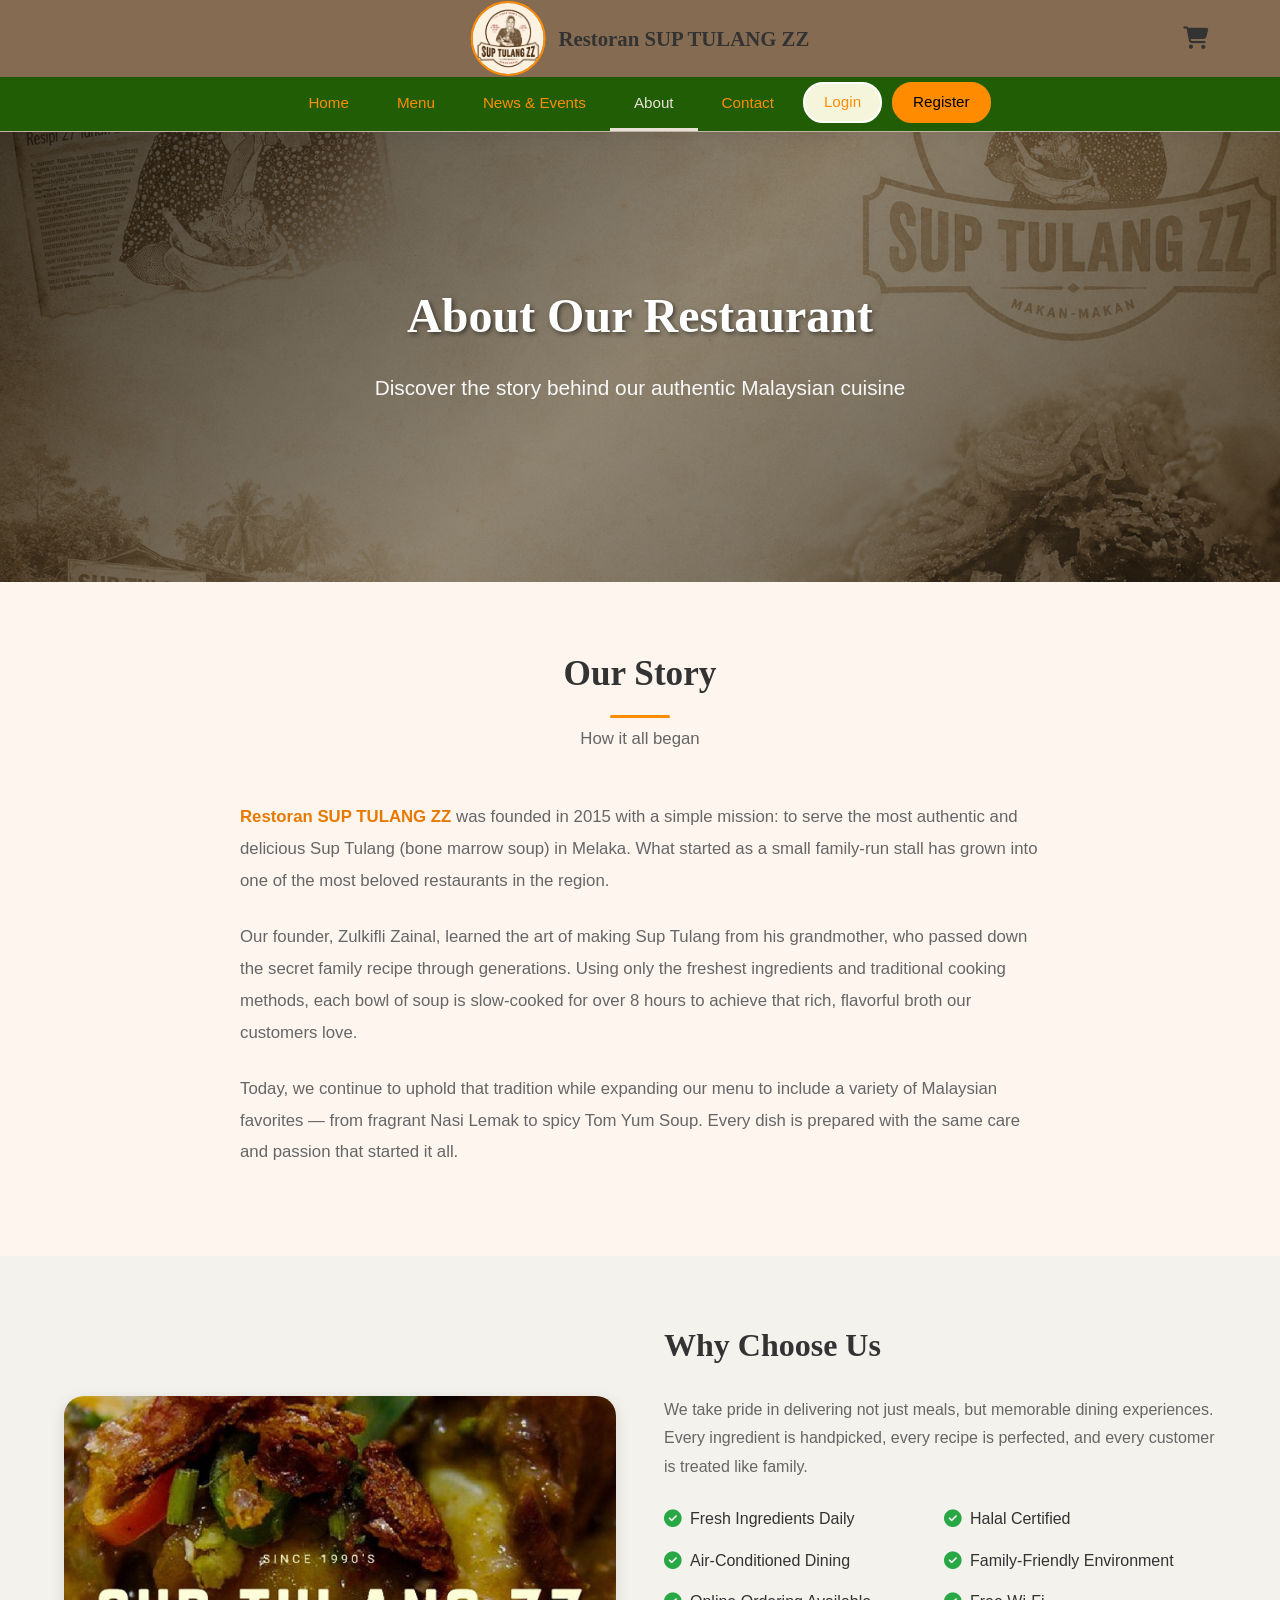
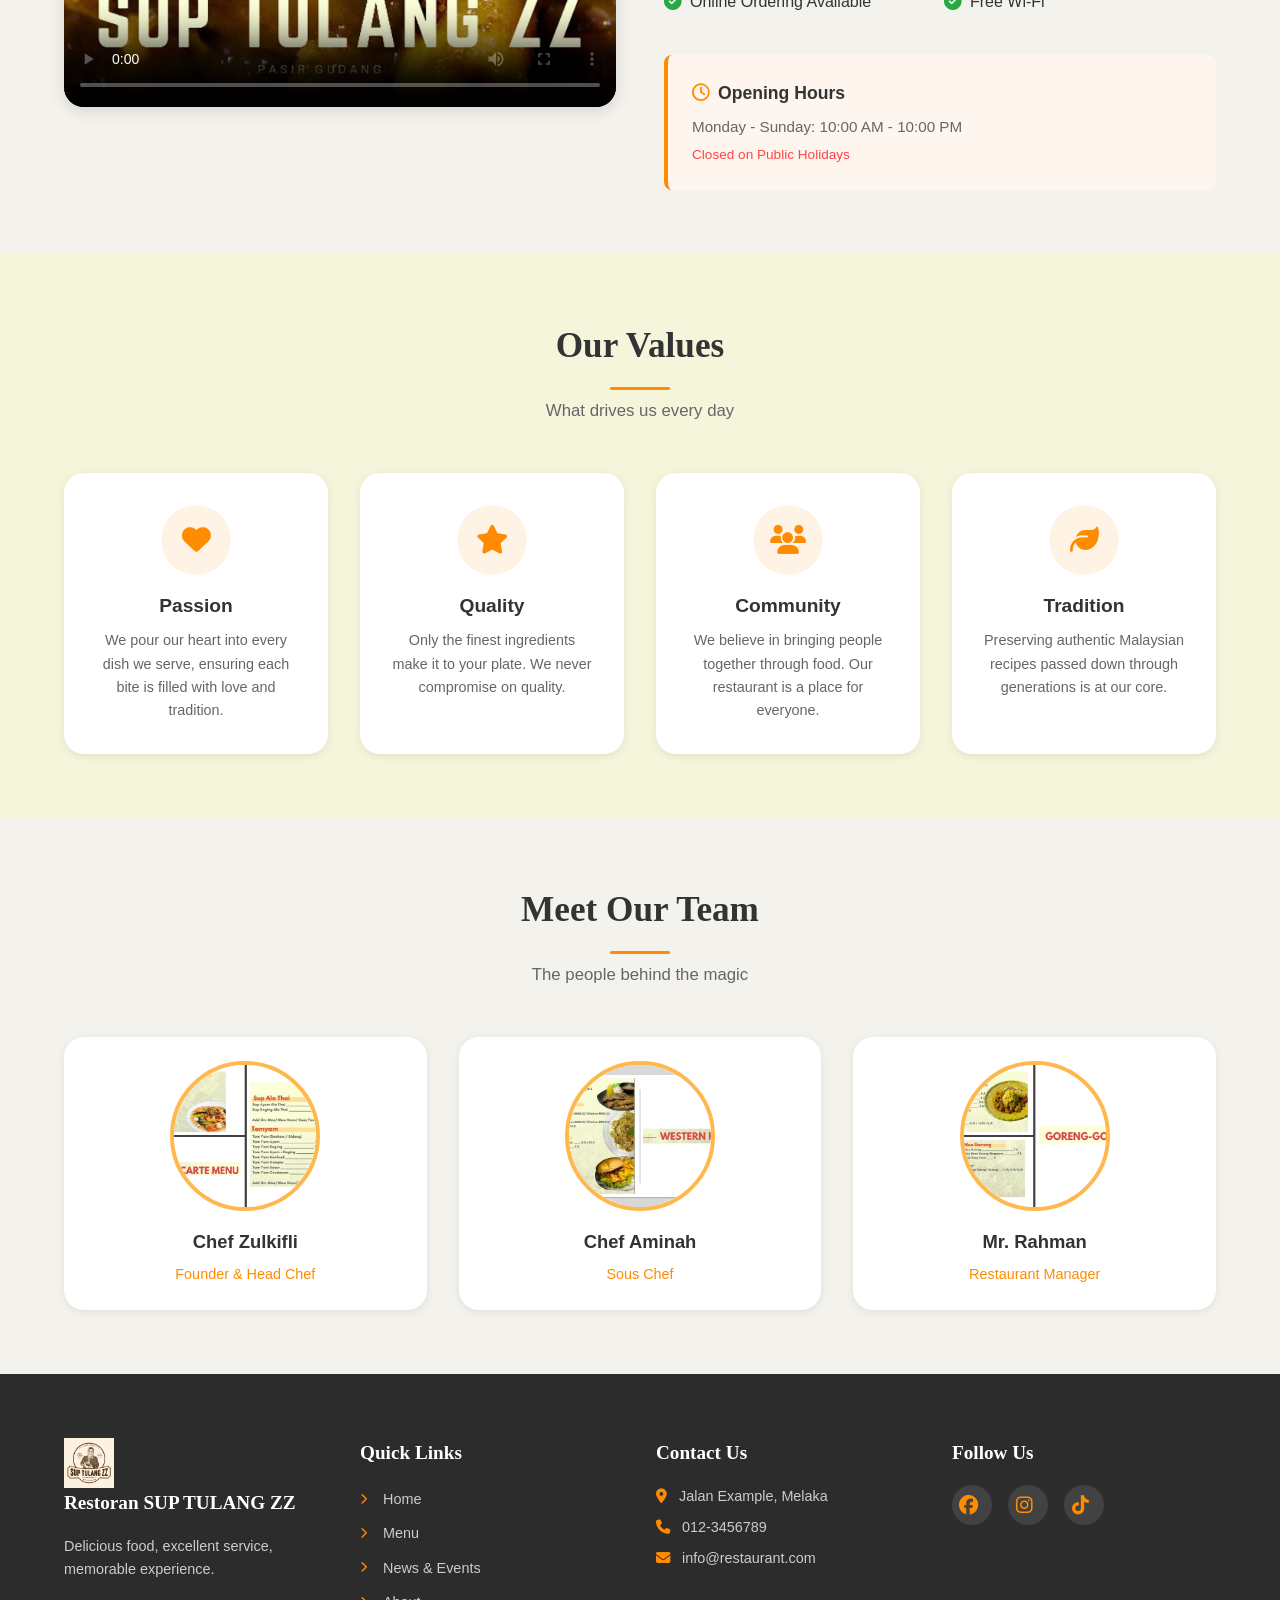
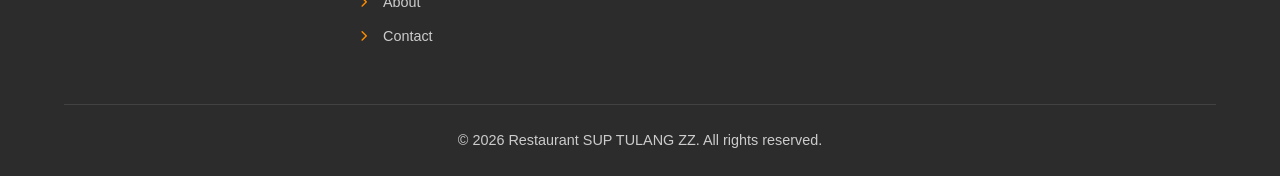
==== frontend/pages/about.html @ 7033cad4 "feat: About page implementation with css effects. Adding about page styles at bottom of style.css." ====
<!DOCTYPE html>
<html lang="en">
<head>
    <meta charset="UTF-8">
    <meta name="viewport" content="width=device-width, initial-scale=1.0">
    <title>About Us - Restoran SUP TULANG ZZ</title>
    
    <!-- Font Awesome Icons -->
    <link rel="stylesheet" href="https://cdnjs.cloudflare.com/ajax/libs/font-awesome/6.4.0/css/all.min.css">
    
    <!-- Custom CSS -->
    <link rel="stylesheet" href="../assets/css/style.css">
</head>
<body>

    <!-- ========== TOP HEADER with Glass Effect ========== -->
    <header class="header">
        <div class="header-container">
            <a href="../index.html" class="logo">
                <img src="../assets/images/Logo.jpeg" alt="Restoran SUP TULANG ZZ Logo" class="logo-img">
                <h1>Restoran SUP TULANG ZZ</h1>
            </a>
            
            <div class="header-icons">
                <a href="customer/cart.html" class="icon-link">
                    <i class="fas fa-shopping-cart"></i>
                    <span class="cart-badge" id="cartBadge">0</span>
                </a>
                <button class="menu-toggle" id="menuToggle">
                    <i class="fas fa-bars"></i>
                </button>
            </div>
        </div>
        
        <nav class="desktop-nav" id="desktopNav">
            <ul>
                <li><a href="../index.html">Home</a></li>
                <li><a href="menu.html">Menu</a></li>
                <li><a href="news-events.html">News & Events</a></li>
                <li><a href="about.html" class="active">About</a></li>
                <li><a href="contact.html">Contact</a></li>
                <li><a href="login.html" class="btn-login">Login</a></li>
                <li><a href="register.html" class="btn-register">Register</a></li>
            </ul>
        </nav>
    </header>

    <!-- ========== HERO SECTION ========== -->
    <section class="hero hero-about">
        <div class="hero-video">
            <img src="../assets/images/About.jpeg" alt="Restoran SUP TULANG ZZ Interior">
        </div>
        <div class="hero-overlay">
            <div class="hero-content">
                <h1>About Our Restaurant</h1>
                <p class="hero-subtitle">Discover the story behind our authentic Malaysian cuisine</p>
            </div>
        </div>
    </section>

    <!-- ========== OUR STORY SECTION ========== -->
    <section class="section about-story-section">
        <div class="container">
            <div class="section-header">
                <h2>Our Story</h2>
                <p>How it all began</p>
            </div>
            
            <div class="story-content">
                <p>
                    <strong>Restoran SUP TULANG ZZ</strong> was founded in 2015 with a simple mission: 
                    to serve the most authentic and delicious Sup Tulang (bone marrow soup) in Melaka. 
                    What started as a small family-run stall has grown into one of the most beloved 
                    restaurants in the region.
                </p>
                <p>
                    Our founder, Zulkifli Zainal, learned the art of making Sup Tulang from his grandmother, 
                    who passed down the secret family recipe through generations. Using only the freshest 
                    ingredients and traditional cooking methods, each bowl of soup is slow-cooked for over 
                    8 hours to achieve that rich, flavorful broth our customers love.
                </p>
                <p>
                    Today, we continue to uphold that tradition while expanding our menu to include 
                    a variety of Malaysian favorites — from fragrant Nasi Lemak to spicy Tom Yum Soup. 
                    Every dish is prepared with the same care and passion that started it all.
                </p>
            </div>
        </div>
    </section>

    <!-- ========== VIDEO + FEATURES SECTION ========== -->
    <section class="section about">
        <div class="container">
            <div class="about-grid">
                <div class="about-video">
                    <video poster="../assets/images/promo-video-poster.jpeg" controls>
                        <source src="../assets/videos/promo.mp4" type="video/mp4">
                        Your browser does not support video.
                    </video>
                </div>
                
                <div class="about-content">
                    <h2>Why Choose Us</h2>
                    <p class="about-story">
                        We take pride in delivering not just meals, but memorable dining experiences. 
                        Every ingredient is handpicked, every recipe is perfected, and every customer 
                        is treated like family.
                    </p>
                    
                    <div class="about-features">
                        <div class="feature">
                            <i class="fas fa-check-circle"></i>
                            <span>Fresh Ingredients Daily</span>
                        </div>
                        <div class="feature">
                            <i class="fas fa-check-circle"></i>
                            <span>Halal Certified</span>
                        </div>
                        <div class="feature">
                            <i class="fas fa-check-circle"></i>
                            <span>Air-Conditioned Dining</span>
                        </div>
                        <div class="feature">
                            <i class="fas fa-check-circle"></i>
                            <span>Family-Friendly Environment</span>
                        </div>
                        <div class="feature">
                            <i class="fas fa-check-circle"></i>
                            <span>Online Ordering Available</span>
                        </div>
                        <div class="feature">
                            <i class="fas fa-check-circle"></i>
                            <span>Free Wi-Fi</span>
                        </div>
                    </div>
                    
                    <div class="opening-hours">
                        <h3><i class="far fa-clock"></i> Opening Hours</h3>
                        <p>Monday - Sunday: 10:00 AM - 10:00 PM</p>
                        <p class="closed">Closed on Public Holidays</p>
                    </div>
                </div>
            </div>
        </div>
    </section>

    <!-- ========== OUR VALUES SECTION ========== -->
    <section class="section values-section">
        <div class="container">
            <div class="section-header">
                <h2>Our Values</h2>
                <p>What drives us every day</p>
            </div>
            
            <div class="values-grid">
                <div class="value-card">
                    <div class="value-icon">
                        <i class="fas fa-heart"></i>
                    </div>
                    <h3>Passion</h3>
                    <p>We pour our heart into every dish we serve, ensuring each bite is filled with love and tradition.</p>
                </div>
                
                <div class="value-card">
                    <div class="value-icon">
                        <i class="fas fa-star"></i>
                    </div>
                    <h3>Quality</h3>
                    <p>Only the finest ingredients make it to your plate. We never compromise on quality.</p>
                </div>
                
                <div class="value-card">
                    <div class="value-icon">
                        <i class="fas fa-users"></i>
                    </div>
                    <h3>Community</h3>
                    <p>We believe in bringing people together through food. Our restaurant is a place for everyone.</p>
                </div>
                
                <div class="value-card">
                    <div class="value-icon">
                        <i class="fas fa-leaf"></i>
                    </div>
                    <h3>Tradition</h3>
                    <p>Preserving authentic Malaysian recipes passed down through generations is at our core.</p>
                </div>
            </div>
        </div>
    </section>

    <!-- ========== TEAM SECTION ========== -->
    <section class="section team-section">
        <div class="container">
            <div class="section-header">
                <h2>Meet Our Team</h2>
                <p>The people behind the magic</p>
            </div>
            
            <div class="team-grid">
                <div class="team-card">
                    <div class="team-image">
                        <img src="../assets/images/Slider/Slide9.jpeg" alt="Chef">
                    </div>
                    <h3>Chef Zulkifli</h3>
                    <span class="team-role">Founder & Head Chef</span>
                </div>
                
                <div class="team-card">
                    <div class="team-image">
                        <img src="../assets/images/Slider/Slide10.jpeg" alt="Sous Chef">
                    </div>
                    <h3>Chef Aminah</h3>
                    <span class="team-role">Sous Chef</span>
                </div>
                
                <div class="team-card">
                    <div class="team-image">
                        <img src="../assets/images/Slider/Slide11.jpeg" alt="Manager">
                    </div>
                    <h3>Mr. Rahman</h3>
                    <span class="team-role">Restaurant Manager</span>
                </div>
            </div>
        </div>
    </section>

    <!-- ========== FOOTER ========== -->
    <footer class="footer">
        <div class="container">
            <div class="footer-grid">
                <div class="footer-section">
                    <h3><img src="../assets/images/Logo.jpeg" alt="Logo" style="height: 50px; width: auto;"> Restoran SUP TULANG ZZ</h3>
                    <p>Delicious food, excellent service, memorable experience.</p>
                </div>
                <div class="footer-section">
                    <h3>Quick Links</h3>
                    <ul class="footer-links">
                        <li><a href="../index.html"><i class="fas fa-chevron-right"></i> Home</a></li>
                        <li><a href="menu.html"><i class="fas fa-chevron-right"></i> Menu</a></li>
                        <li><a href="news-events.html"><i class="fas fa-chevron-right"></i> News & Events</a></li>
                        <li><a href="about.html"><i class="fas fa-chevron-right"></i> About</a></li>
                        <li><a href="contact.html"><i class="fas fa-chevron-right"></i> Contact</a></li>
                    </ul>
                </div>
                <div class="footer-section">
                    <h3>Contact Us</h3>
                    <p><i class="fas fa-map-marker-alt"></i> Jalan Example, Melaka</p>
                    <p><i class="fas fa-phone"></i> 012-3456789</p>
                    <p><i class="fas fa-envelope"></i> info@restaurant.com</p>
                </div>
                <div class="footer-section">
                    <h3>Follow Us</h3>
                    <div class="social-links">
                        <a href="#"><i class="fab fa-facebook"></i></a>
                        <a href="#"><i class="fab fa-instagram"></i></a>
                        <a href="#"><i class="fab fa-tiktok"></i></a>
                    </div>
                </div>
            </div>
            <div class="footer-bottom">
                <p>&copy; 2026 Restaurant SUP TULANG ZZ. All rights reserved.</p>
            </div>
        </div>
    </footer>

    <!-- ========== BOTTOM MOBILE NAVIGATION ========== -->
    <nav class="mobile-nav">
        <a href="../index.html"><i class="fas fa-home"></i><span>Home</span></a>
        <a href="menu.html"><i class="fas fa-utensils"></i><span>Menu</span></a>
        <a href="customer/cart.html"><i class="fas fa-shopping-cart"></i><span>Cart</span></a>
        <a href="customer/order-status.html"><i class="fas fa-receipt"></i><span>Orders</span></a>
        <a href="../profile.html"><i class="fas fa-user"></i><span>Profile</span></a>
    </nav>

    <!-- JavaScript -->
    <script>
        // Mobile Menu
        document.addEventListener('DOMContentLoaded', function() {
            const menuToggle = document.getElementById('menuToggle');
            const desktopNav = document.getElementById('desktopNav');
            
            if (menuToggle && desktopNav) {
                menuToggle.addEventListener('click', function() {
                    desktopNav.classList.toggle('active');
                    const icon = menuToggle.querySelector('i');
                    icon.className = desktopNav.classList.contains('active') ? 'fas fa-times' : 'fas fa-bars';
                });
            }
            
            // Cart Badge
            const cart = JSON.parse(localStorage.getItem('restaurantCart') || '[]');
            const count = cart.reduce((sum, item) => sum + item.quantity, 0);
            const badge = document.getElementById('cartBadge');
            if (badge) {
                badge.textContent = count;
                badge.style.display = count > 0 ? 'flex' : 'none';
            }
        });
    </script>
</body>
</html>
---- frontend/assets/css/style.css ----
/* ========================================
   ROOT VARIABLES - 配色方案
   ======================================== */
:root {
    /* 主色调 */
    --primary: #FF8C00;           /* Orange - 按钮 */
    --primary-dark: #E67A00;      /* Dark Orange - Hover */
    --primary-light: #FFB84D;     /* Light Orange */
    
    /* 背景色 */
    --bg-primary: #FDF5EE;        /* 主背景 - Warm White */
    --bg-white: #FFFFFF;          /* White - Cards */
    --bg-navbar: #FFFFFF;         /* Navbar - White */
    --bg-footer: #2C2C2C;         /* Footer - Dark */
    
    /* 文字色 */
    --text-dark: #333333;
    --text-medium: #666666;
    --text-light: #999999;
    --text-white: #FFFFFF;
    
    /* 边框和阴影 */
    --border-color: #E8E0D5;
    --shadow-sm: 0 2px 8px rgba(0, 0, 0, 0.08);
    --shadow-md: 0 4px 16px rgba(0, 0, 0, 0.12);
    --shadow-lg: 0 8px 32px rgba(0, 0, 0, 0.16);
    
    /* 圆角 */
    --radius-sm: 8px;
    --radius-md: 12px;
    --radius-lg: 20px;
    --radius-full: 50%;
    
    /* 间距 */
    --spacing-xs: 0.5rem;
    --spacing-sm: 1rem;
    --spacing-md: 1.5rem;
    --spacing-lg: 2rem;
    --spacing-xl: 3rem;
    --spacing-2xl: 4rem;
    
    /* 字体 */
    --font-primary: 'Segoe UI', Tahoma, Geneva, Verdana, sans-serif;
    --font-heading: 'Georgia', serif;
}

/* ========================================
   GLOBAL RESET
   ======================================== */
* {
    margin: 0;
    padding: 0;
    box-sizing: border-box;
}

html {
    scroll-behavior: smooth;
}

body {
    font-family: var(--font-primary);
    background-color: var(--bg-primary);
    color: var(--text-dark);
    line-height: 1.6;
    overflow-x: hidden;
}

.container {
    max-width: 1200px;
    margin: 0 auto;
    padding: 0 var(--spacing-md);
}

a {
    text-decoration: none;
    color: inherit;
}

ul {
    list-style: none;
}

img {
    max-width: 100%;
    height: auto;
    display: block;
}

/* ========================================
   HEADER & NAVBAR - Glass Effect
   ======================================== */
.header {
    background: rgba(92, 60, 28, 0.75);  /* 半透明白色 */
    backdrop-filter: blur(5px);            /* 玻璃模糊效果 */
    -webkit-backdrop-filter: blur(20px);    /* Safari 兼容 */
    box-shadow: 0 2px 20px rgba(0, 0, 0, 0.08);
    border-bottom: 1px solid rgba(255, 255, 255, 0.5);
    position: sticky;
    top: 0;
    z-index: 1000;
}

.header-container {
    max-width: 1200px;
    margin: 0 auto;
    padding: 0.8rem var(--spacing-md);
    display: flex;
    align-items: center;
    justify-content: space-between;
    gap: var(--spacing-md);
}

/* Logo - Center with Image + Name */
.logo {
    display: flex;
    align-items: center;
    gap: 0.8rem;
    text-decoration: none;
    flex-shrink: 0;
    position: absolute;
    left: 50%;
    transform: translateX(-50%);
}

.logo-img {
    width: 75px;
    height: 75px;
    border-radius: 50%;
    object-fit: cover;
    border: 2px solid var(--primary);
    transition: transform 0.3s ease;
}

.logo:hover .logo-img {
    transform: scale(1.1);
}

.logo h1 {
    font-size: 1.3rem;
    font-weight: 700;
    color: var(--text-dark);
    font-family: var(--font-heading);
    white-space: nowrap;
    transition: color 0.3s ease;
}

.logo:hover h1 {
    color: var(--primary);
}

/* Header Icons - Right Side */
.header-icons {
    display: flex;
    align-items: center;
    gap: var(--spacing-sm);
    margin-left: auto;
}

.icon-link {
    position: relative;
    font-size: 1.4rem;
    color: var(--text-dark);
    padding: 0.5rem;
    transition: color 0.3s ease;
}

.icon-link:hover {
    color: var(--primary);
}

.cart-badge {
    position: absolute;
    top: 0;
    right: -2px;
    background-color: var(--primary);
    color: white;
    font-size: 0.7rem;
    width: 20px;
    height: 20px;
    border-radius: 50%;
    display: flex;
    align-items: center;
    justify-content: center;
    font-weight: bold;
}

/* Menu Toggle (Mobile) */
.menu-toggle {
    display: none;
    background: none;
    border: none;
    font-size: 1.5rem;
    cursor: pointer;
    color: var(--text-dark);
    padding: 0.5rem;
}

/* Desktop Navigation */
.desktop-nav {
    border-top: 1px solid rgba(0, 0, 0, 0.05);
    background: #205d05; /*Orange:#ef880a Old Green:#205d05 */
}

.desktop-nav ul {
    display: flex;
    justify-content: center;
    gap: 0;
}

.desktop-nav ul li a {
    display: block;
    padding: 0.8rem 1.5rem;
    font-weight: 500;
    font-size: 0.95rem;
    color: var(--primary);
    transition: all 0.3s ease;
    border-bottom: 3px solid transparent;
}

.desktop-nav ul li a:hover,
.desktop-nav ul li a.active {
    color: #E8E0D5;
    border-bottom-color: #E8E0D5;
}

.btn-login,
.btn-register {
    padding: 0.4rem 1.2rem !important;
    border-radius: 20px !important;
    margin: 0.2rem 0.3rem !important;
}

.btn-login {
    background-color: #F5F5DC !important;
    border: 2px solid #ffffff !important;
    color: var(--primary) !important;
}

.btn-register {
    background-color: var(--primary) !important;
    color: rgb(0, 0, 0) !important;
    border: 2px solid var(--primary) !important;
}

.btn-login:hover {
    background-color: var(--primary) !important;
    color: #000000 !important;
    border-color: #ffffff !important;
}

/* Register: Slightly dims the background and adds a subtle lift effect */
.btn-register:hover {
    background-color: #ffffff !important;
    color: var(--primary) !important;
    border-color: #ffffff !important;
    filter: brightness(90%) !important;
    transform: translateY(-1px) !important; /* Tiny upward lift */
}

/* ========================================
   HERO SECTION - Full Width Banner
   ======================================== */
.hero {
    position: relative;
    width: 100%;
    height: 85vh;
    min-height: 500px;
    overflow: hidden;
}

.hero-video {
    position: absolute;
    top: 0;
    left: 0;
    width: 100%;
    height: 100%;
}

.hero-video video,
.hero-video img {
    width: 100%;
    height: 100%;
    object-fit: cover;
}

.hero-overlay {
    position: absolute;
    top: 0;
    left: 0;
    width: 100%;
    height: 100%;
    background: linear-gradient(
        135deg,
        rgba(0, 0, 0, 0.7) 0%,
        rgba(0, 0, 0, 0.4) 50%,
        rgba(0, 0, 0, 0.6) 100%
    );
    display: flex;
    align-items: center;
    justify-content: center;
}

.hero-content {
    text-align: center;
    color: white;
    padding: var(--spacing-md);
    max-width: 800px;
    animation: fadeInUp 1s ease;
}

.hero-content h1 {
    font-size: 3rem;
    font-weight: 700;
    margin-bottom: var(--spacing-sm);
    font-family: var(--font-heading);
    text-shadow: 2px 2px 4px rgba(0, 0, 0, 0.5);
}

.hero-subtitle {
    font-size: 1.3rem;
    margin-bottom: var(--spacing-lg);
    opacity: 0.95;
}

/* Hero Buttons */
.hero-buttons {
    display: flex;
    gap: var(--spacing-sm);
    justify-content: center;
    flex-wrap: wrap;
    margin-bottom: var(--spacing-lg);
}

.btn-primary {
    background-color: var(--primary);
    color: white;
    padding: 1rem 2.5rem;
    border-radius: 30px;
    font-size: 1.1rem;
    font-weight: 600;
    display: inline-flex;
    align-items: center;
    gap: 0.5rem;
    transition: all 0.3s ease;
    border: none;
    cursor: pointer;
}

.btn-primary:hover {
    background-color: var(--primary-dark);
    transform: translateY(-2px);
    box-shadow: 0 6px 20px rgba(230, 122, 0, 0.4);
}

.btn-secondary {
    background-color: transparent;
    color: white;
    padding: 1rem 2.5rem;
    border-radius: 30px;
    font-size: 1.1rem;
    font-weight: 600;
    display: inline-flex;
    align-items: center;
    gap: 0.5rem;
    border: 2px solid white;
    transition: all 0.3s ease;
}

.btn-secondary:hover {
    background-color: white;
    color: var(--text-dark);
    transform: translateY(-2px);
}

/* Promo Banner */
.promo-banner {
    background: rgba(255, 255, 255, 0.15);
    backdrop-filter: blur(10px);
    border: 1px solid rgba(255, 255, 255, 0.3);
    padding: var(--spacing-sm) var(--spacing-md);
    border-radius: var(--radius-md);
    display: inline-block;
}

.promo-tag {
    background-color: #FF4444;
    color: white;
    padding: 0.3rem 0.8rem;
    border-radius: 15px;
    font-size: 0.8rem;
    font-weight: bold;
    margin-right: 0.5rem;
}

.promo-banner p {
    display: inline;
    font-size: 0.95rem;
}

.promo-banner strong {
    color: #FFD700;
}

/* ========================================
   SECTION STYLES
   ======================================== */
.section {
    padding: var(--spacing-2xl) 0;
}

.section-header {
    text-align: center;
    margin-bottom: var(--spacing-xl);
}

.section-header h2 {
    font-size: 2.2rem;
    font-weight: 700;
    color: var(--text-dark);
    margin-bottom: 0.5rem;
    font-family: var(--font-heading);
    position: relative;
    display: inline-block;
}

.section-header h2::after {
    content: '';
    display: block;
    width: 60px;
    height: 3px;
    background-color: var(--primary);
    margin: 0.8rem auto 0;
    border-radius: 2px;
}

.section-header p {
    color: var(--text-medium);
    font-size: 1.05rem;
}

/* ========================================
   TODAY'S SPECIAL CARDS - White
   ======================================== */
.specials {
    background-color: #F5F5DC;
}

.specials-grid {
    display: grid;
    grid-template-columns: repeat(auto-fit, minmax(300px, 1fr));
    gap: var(--spacing-lg);
}

.special-card {
    background-color: var(--bg-white);
    border-radius: var(--radius-lg);
    overflow: hidden;
    box-shadow: var(--shadow-sm);
    transition: all 0.3s ease;
}

.special-card:hover {
    transform: translateY(-5px);
    box-shadow: var(--shadow-md);
}

.card-image {
    position: relative;
    height: 220px;
    overflow: hidden;
}

.card-image img {
    width: 100%;
    height: 100%;
    object-fit: cover;
    transition: transform 0.5s ease;
}

.special-card:hover .card-image img {
    transform: scale(1.08);
}

.discount-badge {
    position: absolute;
    top: 12px;
    right: 12px;
    background-color: #FF4444;
    color: white;
    padding: 0.3rem 0.8rem;
    border-radius: 20px;
    font-size: 0.85rem;
    font-weight: bold;
    box-shadow: var(--shadow-sm);
}

.card-content {
    padding: var(--spacing-md);
}

.card-content h3 {
    font-size: 1.2rem;
    font-weight: 600;
    margin-bottom: 0.5rem;
}

.description {
    color: var(--text-medium);
    font-size: 0.9rem;
    margin-bottom: var(--spacing-sm);
    line-height: 1.5;
}

.price-row {
    display: flex;
    align-items: center;
    gap: var(--spacing-sm);
    margin-bottom: var(--spacing-sm);
}

.price {
    font-size: 1.3rem;
    font-weight: 700;
    color: var(--primary-dark);
}

.old-price {
    font-size: 0.95rem;
    color: var(--text-light);
    text-decoration: line-through;
}

.btn-add-cart {
    width: 100%;
    background-color: var(--primary);
    color: white;
    border: none;
    padding: 0.7rem;
    border-radius: var(--radius-sm);
    font-size: 0.95rem;
    font-weight: 600;
    cursor: pointer;
    transition: all 0.3s ease;
    display: flex;
    align-items: center;
    justify-content: center;
    gap: 0.5rem;
}

.btn-add-cart:hover {
    background-color: var(--primary-dark);
    transform: translateY(-1px);
    box-shadow: 0 4px 12px rgba(230, 122, 0, 0.3);
}

/* ========================================
   POPULAR MENU
   ======================================== */
.popular {
    background-color: #f4f2ed;
}

.popular-grid {
    display: grid;
    grid-template-columns: repeat(auto-fit, minmax(220px, 1fr));
    gap: var(--spacing-md);
}

.popular-item {
    text-align: center;
    padding: var(--spacing-sm);
    border-radius: var(--radius-md);
    transition: all 0.3s ease;
    cursor: pointer;
}

.popular-item:hover {
    transform: translateY(-3px);
    box-shadow: var(--shadow-sm);
}

.popular-item img {
    width: 150px;
    height: 150px;
    border-radius: var(--radius-full);
    object-fit: cover;
    margin: 0 auto var(--spacing-sm);
    border: 4px solid var(--primary-light);
    transition: all 0.3s ease;
}

.popular-item:hover img {
    border-color: var(--primary);
    transform: scale(1.05);
}

.popular-item h3 {
    font-size: 1rem;
    font-weight: 600;
    margin-bottom: 0.3rem;
}

.rating {
    color: #FFD700;
    font-size: 0.9rem;
}

/* ========================================
   CATEGORIES
   ======================================== */
.categories {
    background-color: #F5F5DC;
}

.category-grid {
    display: grid;
    grid-template-columns: repeat(auto-fit, minmax(180px, 1fr));
    gap: var(--spacing-md);
}

.category-card {
    background-color: var(--bg-white);
    padding: var(--spacing-lg);
    border-radius: var(--radius-md);
    text-align: center;
    transition: all 0.3s ease;
    box-shadow: var(--shadow-sm);
    display: block;
}

.category-card:hover {
    transform: translateY(-5px);
    box-shadow: var(--shadow-md);
    background-color: var(--primary);
    color: white;
}

.category-card i {
    font-size: 2.5rem;
    color: var(--primary);
    margin-bottom: var(--spacing-sm);
    transition: color 0.3s ease;
}

.category-card:hover i {
    color: white;
}

.category-card h3 {
    font-size: 1.1rem;
    font-weight: 600;
    margin-bottom: 0.3rem;
}

.category-card p {
    font-size: 0.85rem;
    color: var(--text-light);
}

.category-card:hover p {
    color: rgba(255, 255, 255, 0.8);
}

/* ========================================
   ABOUT US
   ======================================== */
.about {
    background-color: #f4f2ed;
}

.about-grid {
    display: grid;
    grid-template-columns: 1fr 1fr;
    gap: var(--spacing-xl);
    align-items: center;
}

.about-video video {
    width: 100%;
    border-radius: var(--radius-lg);
    box-shadow: var(--shadow-md);
}

.about-content h2 {
    font-size: 2rem;
    font-weight: 700;
    margin-bottom: var(--spacing-md);
    font-family: var(--font-heading);
}

.about-story {
    color: var(--text-medium);
    margin-bottom: var(--spacing-md);
    line-height: 1.8;
}

.about-features {
    margin-bottom: var(--spacing-lg);
}

.feature {
    display: flex;
    align-items: center;
    gap: 0.5rem;
    margin-bottom: 0.5rem;
}

.feature i {
    color: #28A745;
    font-size: 1.1rem;
}

.feature span {
    font-weight: 500;
}

.opening-hours {
    background-color: var(--bg-primary);
    padding: var(--spacing-md);
    border-radius: var(--radius-sm);
    border-left: 4px solid var(--primary);
}

.opening-hours h3 {
    font-size: 1.1rem;
    margin-bottom: 0.5rem;
    display: flex;
    align-items: center;
    gap: 0.5rem;
}

.opening-hours h3 i {
    color: var(--primary);
}

.opening-hours p {
    color: var(--text-medium);
    font-size: 0.95rem;
}

.closed {
    color: #FF4444 !important;
    font-size: 0.85rem !important;
    margin-top: 0.3rem;
}

/* ========================================
   IMAGE SLIDER / GALLERY
   ======================================== */
.image-slider-section {
    background-color: #F5F5DC;
}

.slider-container {
    position: relative;
    width: 100%;
    max-width: 1100px;
    margin: 0 auto;
    overflow: hidden;
    border-radius: var(--radius-lg);
    box-shadow: var(--shadow-md);
}

/* Slider Wrapper */
.slider-wrapper {
    display: flex;
    transition: transform 0.6s cubic-bezier(0.25, 0.46, 0.45, 0.94);
    will-change: transform;
}

.slider-slide {
    min-width: 100%;
    height: 500px;
    overflow: hidden;
}

.slider-slide img {
    width: 100%;
    height: 100%;
    object-fit: cover;
    display: block;
}

/* Hidden Navigation Arrows (appear on hover) */
.slider-arrow {
    position: absolute;
    top: 50%;
    transform: translateY(-50%);
    background: rgba(255, 255, 255, 0.85);
    backdrop-filter: blur(10px);
    -webkit-backdrop-filter: blur(10px);
    border: 1px solid rgba(255, 255, 255, 0.5);
    color: var(--text-dark);
    width: 50px;
    height: 50px;
    border-radius: var(--radius-full);
    cursor: pointer;
    font-size: 1.2rem;
    display: flex;
    align-items: center;
    justify-content: center;
    opacity: 0;
    visibility: hidden;
    transition: all 0.3s ease;
    z-index: 10;
    box-shadow: 0 4px 12px rgba(0, 0, 0, 0.15);
}

.slider-arrow:hover {
    background: var(--primary);
    color: white;
    transform: translateY(-50%) scale(1.1);
    box-shadow: 0 6px 20px rgba(255, 140, 0, 0.3);
}

.slider-arrow:active {
    transform: translateY(-50%) scale(0.95);
}

.slider-arrow-left {
    left: 20px;
}

.slider-arrow-right {
    right: 20px;
}

/* Show arrows on hover */
.slider-container:hover .slider-arrow {
    opacity: 1;
    visibility: visible;
}

.slider-container:hover .slider-arrow-left {
    left: 25px;
}

.slider-container:hover .slider-arrow-right {
    right: 25px;
}

/* Carousel Dots */
.slider-dots {
    position: absolute;
    bottom: 25px;
    left: 50%;
    transform: translateX(-50%);
    display: flex;
    gap: 10px;
    z-index: 10;
}

.slider-dot {
    width: 12px;
    height: 12px;
    border-radius: var(--radius-full);
    background: rgba(255, 255, 255, 0.5);
    border: 2px solid rgba(255, 255, 255, 0.8);
    cursor: pointer;
    transition: all 0.3s ease;
    box-shadow: 0 2px 4px rgba(0, 0, 0, 0.2);
}

.slider-dot:hover {
    background: rgba(255, 255, 255, 0.8);
    transform: scale(1.2);
}

.slider-dot.active {
    background: var(--primary);
    border-color: white;
    width: 32px;
    border-radius: 6px;
    box-shadow: 0 2px 8px rgba(255, 140, 0, 0.5);
}

/* ========================================
   QUICK ACCESS
   ======================================== */
.quick-access {
    background-color: var(--primary);
    color: white;
}

.quick-access h2 {
    text-align: center;
    margin-bottom: var(--spacing-lg);
    font-size: 1.8rem;
    font-family: var(--font-heading);
}

.quick-links {
    display: grid;
    grid-template-columns: repeat(auto-fit, minmax(200px, 1fr));
    gap: var(--spacing-md);
}

.quick-link {
    background-color: rgba(255, 255, 255, 0.2);
    backdrop-filter: blur(10px);
    padding: var(--spacing-lg);
    border-radius: var(--radius-md);
    text-align: center;
    transition: all 0.3s ease;
    display: block;
    color: white;
    border: 1px solid rgba(255, 255, 255, 0.3);
}

.quick-link:hover {
    background-color: rgba(255, 255, 255, 0.3);
    transform: translateY(-3px);
    box-shadow: 0 8px 24px rgba(0, 0, 0, 0.2);
}

.quick-link i {
    font-size: 2rem;
    margin-bottom: var(--spacing-sm);
    display: block;
}

.quick-link span {
    font-weight: 600;
    font-size: 1.05rem;
}

/* ========================================
   FOOTER
   ======================================== */
.footer {
    background-color: var(--bg-footer); /* Old Green： #205d05*/
    color: #CCCCCC;
    padding: var(--spacing-2xl) 0 var(--spacing-md);
}

.footer-grid {
    display: grid;
    grid-template-columns: repeat(auto-fit, minmax(250px, 1fr));
    gap: var(--spacing-lg);
    margin-bottom: var(--spacing-xl);
}

.footer-section h3 {
    color: white;
    font-size: 1.2rem;
    margin-bottom: var(--spacing-sm);
    font-family: var(--font-heading);
}

.footer-section h3 i {
    color: var(--primary);
    margin-right: 0.5rem;
}

.footer-section p {
    margin-bottom: 0.5rem;
    font-size: 0.9rem;
}

.footer-section i {
    margin-right: 0.5rem;
    color: var(--primary);
}

.social-links {
    display: flex;
    gap: var(--spacing-sm);
}

.social-links a {
    background-color: rgba(255, 255, 255, 0.1);
    width: 40px;
    height: 40px;
    border-radius: var(--radius-full);
    display: flex;
    align-items: center;
    justify-content: center;
    font-size: 1.2rem;
    transition: all 0.3s ease;
    color: white;
}

.social-links a:hover {
    background-color: var(--primary);
    transform: translateY(-3px);
}

.footer-bottom {
    text-align: center;
    padding-top: var(--spacing-md);
    border-top: 1px solid rgba(255, 255, 255, 0.1);
    font-size: 0.9rem;
}

/* Footer Quick Links */
.footer-links {
    list-style: none;
    padding: 0;
}

.footer-links li {
    margin-bottom: 0.5rem;
}

.footer-links li a {
    color: #CCCCCC;
    transition: all 0.3s ease;
    font-size: 0.9rem;
    display: inline-flex;
    align-items: center;
    gap: 0.5rem;
}

.footer-links li a i {
    font-size: 0.7rem;
    color: var(--primary);
    transition: transform 0.3s ease;
}

.footer-links li a:hover {
    color: var(--primary);
    padding-left: 5px;
}

.footer-links li a:hover i {
    transform: translateX(3px);
}

/* ========================================
   MOBILE BOTTOM NAVIGATION
   ======================================== */
.mobile-nav {
    display: none;
    position: fixed;
    bottom: 0;
    left: 0;
    width: 100%;
    background-color: var(--bg-white);
    box-shadow: 0 -2px 10px rgba(0, 0, 0, 0.1);
    z-index: 999;
    padding: 0.5rem 0;
}

.mobile-nav a {
    display: flex;
    flex-direction: column;
    align-items: center;
    gap: 0.2rem;
    color: var(--text-medium);
    font-size: 0.75rem;
    padding: 0.3rem;
    transition: color 0.3s ease;
    flex: 1;
    text-align: center;
}

.mobile-nav a i {
    font-size: 1.3rem;
}

.mobile-nav a.active,
.mobile-nav a:hover {
    color: var(--primary);
}

/* ========================================
   ANIMATIONS
   ======================================== */
@keyframes fadeInUp {
    from {
        opacity: 0;
        transform: translateY(30px);
    }
    to {
        opacity: 1;
        transform: translateY(0);
    }
}

@keyframes pulse {
    0%, 100% {
        transform: scale(1);
    }
    50% {
        transform: scale(1.05);
    }
}

/* ========================================
   RESPONSIVE DESIGN
   ======================================== */
@media (max-width: 1024px) {
    .hero-content h1 {
        font-size: 2.5rem;
    }
    
    .about-grid {
        grid-template-columns: 1fr;
    }
}

@media (max-width: 768px) {
    /* Header - Mobile */
    .logo {
        position: static;
        transform: none;
    }
    
    .logo-img {
        width: 35px;
        height: 35px;
    }
    
    .logo h1 {
        font-size: 1rem;
    }
    
    .desktop-nav {
        display: none;
    }
    
    .desktop-nav.active {
        display: block;
        position: absolute;
        top: 100%;
        left: 0;
        width: 100%;
        background: rgba(255, 255, 255, 0.95);
        backdrop-filter: blur(20px);
        -webkit-backdrop-filter: blur(20px);
        box-shadow: var(--shadow-md);
    }
    
    .desktop-nav.active ul {
        flex-direction: column;
    }
    
    .desktop-nav.active ul li a {
        padding: 1rem var(--spacing-md);
        border-bottom: 1px solid var(--border-color);
    }
    
    .menu-toggle {
        display: block;
    }
    
    /* Hero */
    .hero {
        height: 60vh;
        min-height: 400px;
    }
    
    .hero-content h1 {
        font-size: 1.8rem;
    }
    
    .hero-subtitle {
        font-size: 1rem;
    }
    
    .btn-primary,
    .btn-secondary {
        padding: 0.8rem 1.8rem;
        font-size: 0.95rem;
    }
    
    /* Sections */
    .section {
        padding: var(--spacing-xl) 0;
    }
    
    .section-header h2 {
        font-size: 1.6rem;
    }
    
    .specials-grid {
        grid-template-columns: 1fr;
    }
    
    .popular-grid {
        grid-template-columns: repeat(2, 1fr);
    }
    
    .category-grid {
        grid-template-columns: repeat(2, 1fr);
    }
    
    /* Mobile Nav */
    .mobile-nav {
        display: flex;
    }
    
    body {
        padding-bottom: 70px;
    }
    
    .footer {
        padding-bottom: 90px;
    }

    /* Slider Mobile */
    .slider-slide {
        height: 350px;
    }

    .slider-arrow {
        width: 40px;
        height: 40px;
        font-size: 1rem;
    }

    .slider-dot {
        width: 10px;
        height: 10px;
    }

    .slider-dot.active {
        width: 26px;
    }
}

@media (max-width: 480px) {
    .hero {
        height: 50vh;
        min-height: 350px;
    }
    
    .hero-content h1 {
        font-size: 1.5rem;
    }
    
    .hero-buttons {
        flex-direction: column;
        align-items: center;
    }
    
    .popular-grid {
        grid-template-columns: 1fr 1fr;
    }
    
    .category-grid {
        grid-template-columns: 1fr 1fr;
    }
    
    .quick-links {
        grid-template-columns: 1fr 1fr;
    }

    .slider-slide {
        height: 250px;
    }

    .slider-dots {
        bottom: 15px;
        gap: 8px;
    }
}

/* ========================================
   ABOUT PAGE - ADDITIONAL STYLES
   ======================================== */

/* Hero Section - About Page (Shorter) */
.hero-about {
    height: 50vh;
    min-height: 350px;
}

/* Our Story Section */
.about-story-section {
    background-color: var(--bg-primary);
}

.story-content {
    max-width: 800px;
    margin: 0 auto;
}

.story-content p {
    font-size: 1.05rem;
    color: var(--text-medium);
    line-height: 1.9;
    margin-bottom: var(--spacing-md);
}

.story-content strong {
    color: var(--primary-dark);
}

/* Values Section */
.values-section {
    background-color: #F5F5DC;
}

.values-grid {
    display: grid;
    grid-template-columns: repeat(auto-fit, minmax(220px, 1fr));
    gap: var(--spacing-lg);
}

.value-card {
    text-align: center;
    padding: var(--spacing-lg);
    background-color: var(--bg-white);
    border-radius: var(--radius-lg);
    box-shadow: var(--shadow-sm);
    transition: all 0.3s ease;
}

.value-card:hover {
    transform: translateY(-5px);
    box-shadow: var(--shadow-md);
}

.value-icon {
    width: 70px;
    height: 70px;
    border-radius: var(--radius-full);
    background-color: rgba(255, 140, 0, 0.1);
    display: flex;
    align-items: center;
    justify-content: center;
    margin: 0 auto var(--spacing-sm);
}

.value-icon i {
    font-size: 1.8rem;
    color: var(--primary);
}

.value-card h3 {
    font-size: 1.2rem;
    font-weight: 600;
    margin-bottom: 0.5rem;
}

.value-card p {
    font-size: 0.9rem;
    color: var(--text-medium);
    line-height: 1.6;
}

/* Team Section */
.team-section {
    background-color: #f4f2ed;
}

.team-grid {
    display: grid;
    grid-template-columns: repeat(auto-fit, minmax(250px, 1fr));
    gap: var(--spacing-lg);
}

.team-card {
    text-align: center;
    padding: var(--spacing-md);
    background-color: var(--bg-white);
    border-radius: var(--radius-lg);
    box-shadow: var(--shadow-sm);
    transition: all 0.3s ease;
}

.team-card:hover {
    transform: translateY(-5px);
    box-shadow: var(--shadow-md);
}

.team-image {
    width: 150px;
    height: 150px;
    border-radius: var(--radius-full);
    overflow: hidden;
    margin: 0 auto var(--spacing-sm);
    border: 4px solid var(--primary-light);
}

.team-image img {
    width: 100%;
    height: 100%;
    object-fit: cover;
}

.team-card h3 {
    font-size: 1.15rem;
    font-weight: 600;
    margin-bottom: 0.3rem;
}

.team-role {
    font-size: 0.9rem;
    color: var(--primary);
    font-weight: 500;
}

/* About Features - More Items */
.about-features {
    display: grid;
    grid-template-columns: 1fr 1fr;
    gap: 0.5rem;
    margin-bottom: var(--spacing-lg);
}
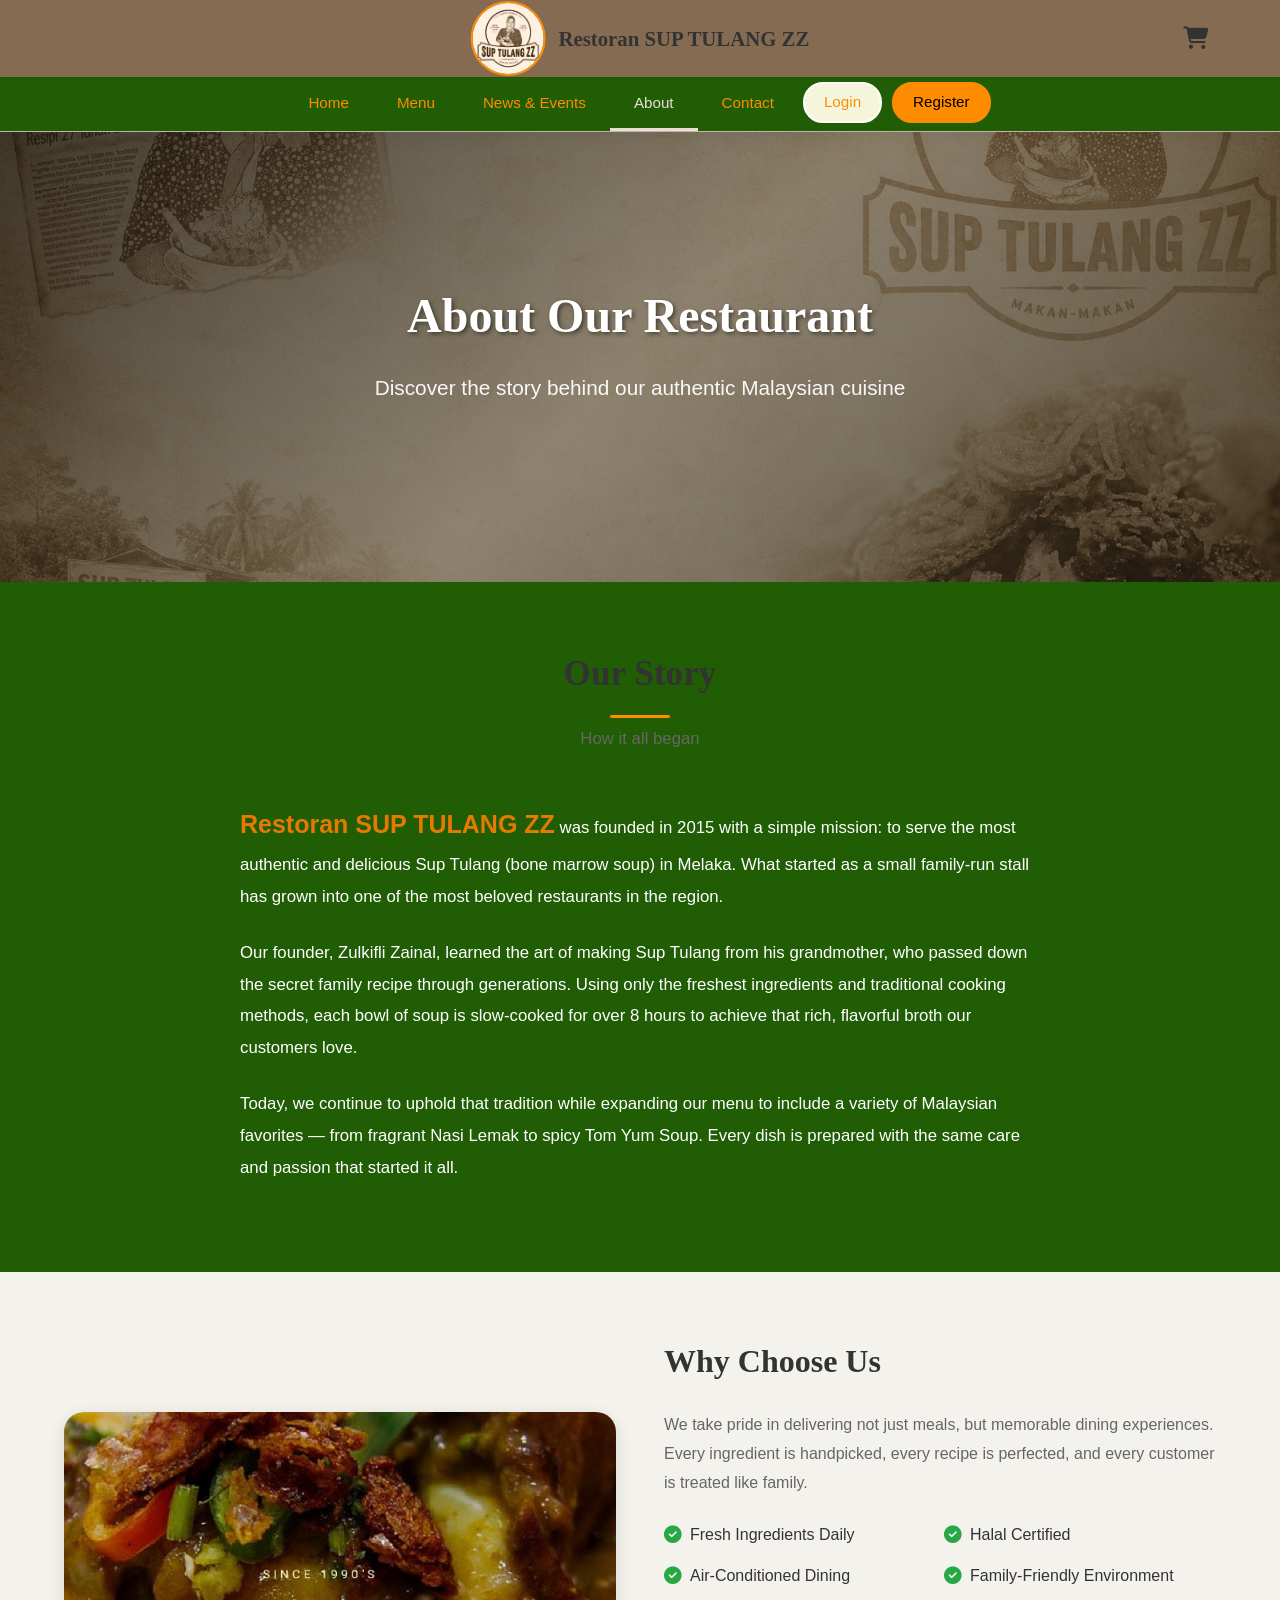
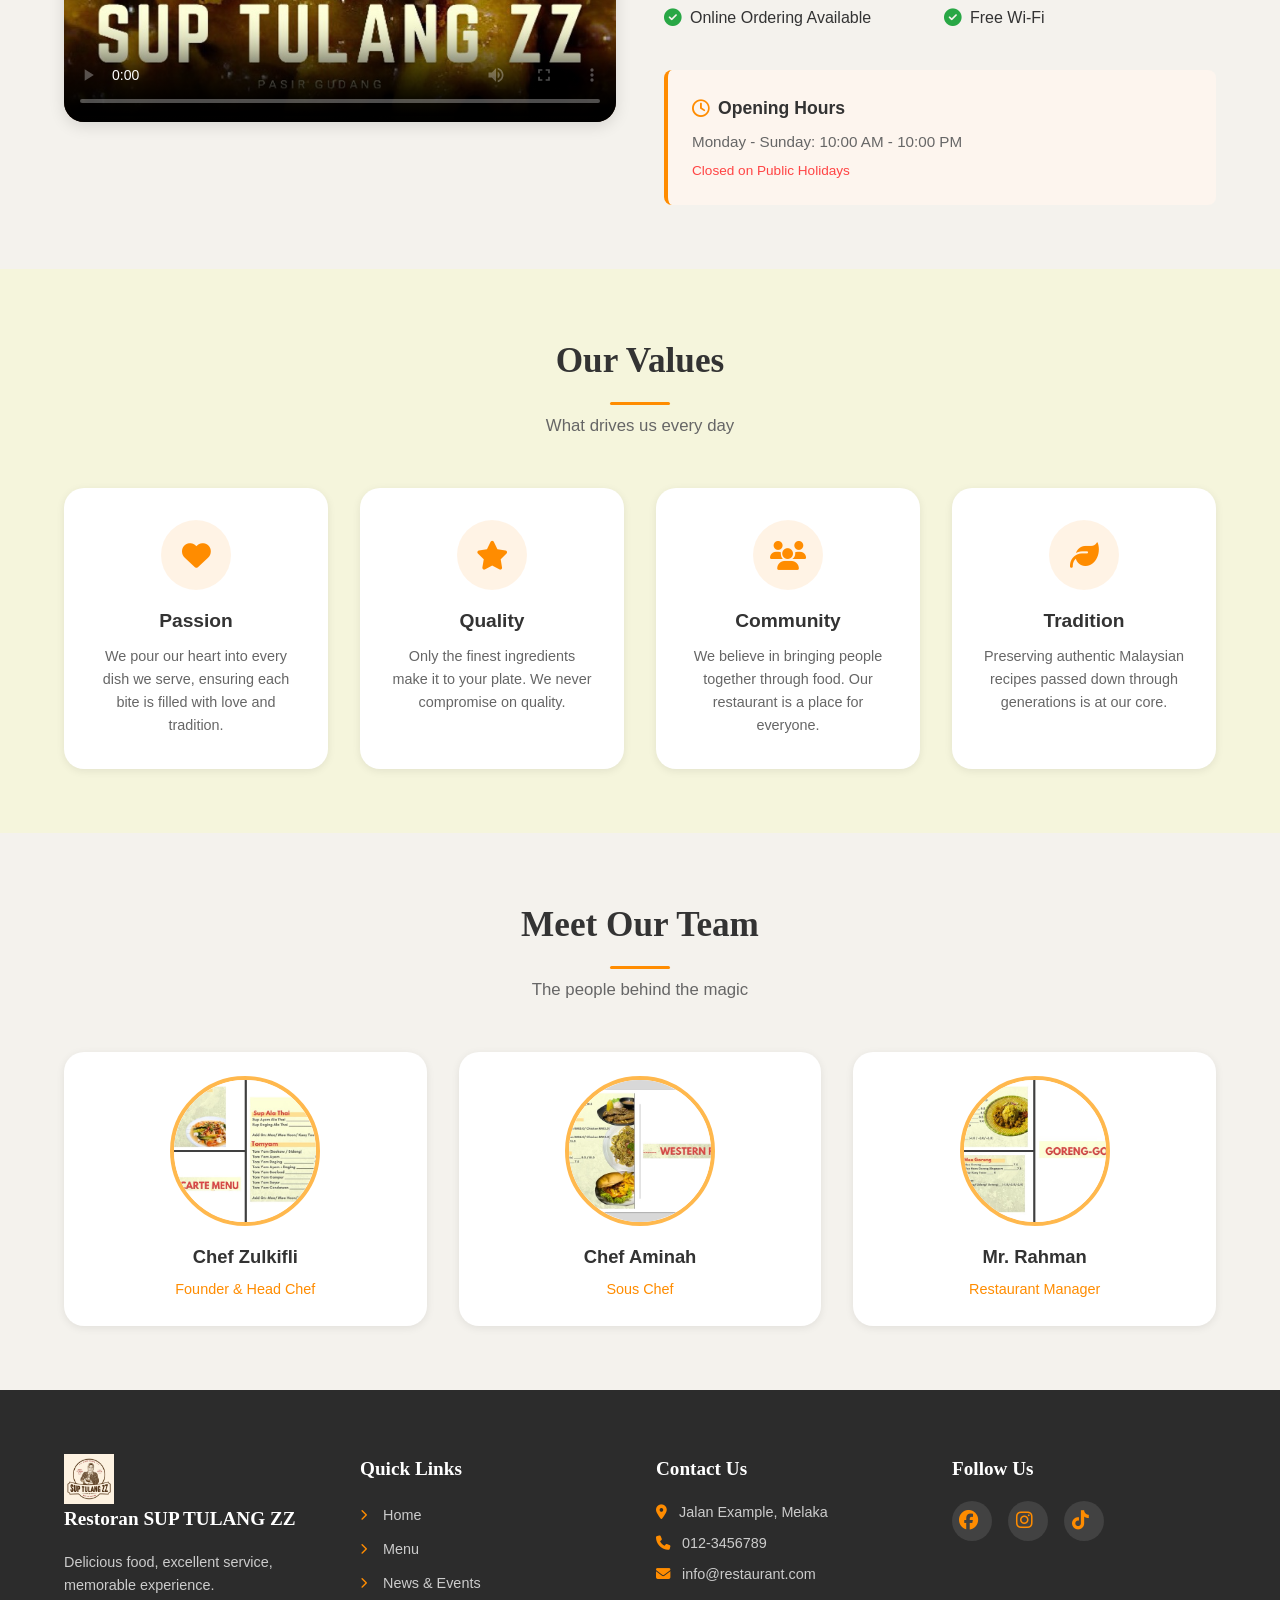
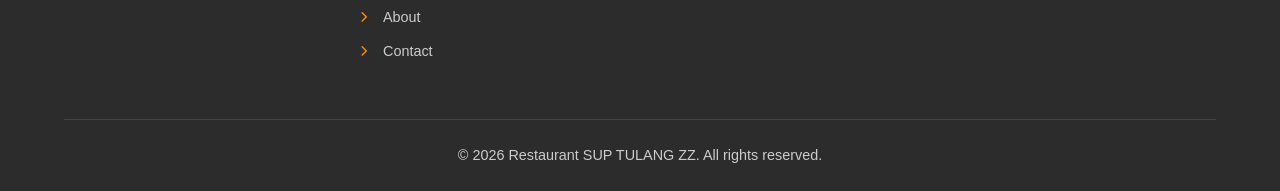
==== commit dc4b695c: "feat: Add social media links at footer." ====
--- a/frontend/pages/about.html
+++ b/frontend/pages/about.html
@@ -251,9 +251,9 @@
                 <div class="footer-section">
                     <h3>Follow Us</h3>
                     <div class="social-links">
-                        <a href="#"><i class="fab fa-facebook"></i></a>
-                        <a href="#"><i class="fab fa-instagram"></i></a>
-                        <a href="#"><i class="fab fa-tiktok"></i></a>
+                        <a href="https://www.facebook.com/"><i class="fab fa-facebook"></i></a>
+                        <a href="https://www.instagram.com/"><i class="fab fa-instagram"></i></a>
+                        <a href="https://www.tiktok.com/en/"><i class="fab fa-tiktok"></i></a>
                     </div>
                 </div>
             </div>
--- a/frontend/assets/css/style.css
+++ b/frontend/assets/css/style.css
@@ -1268,7 +1268,7 @@
 
 /* Our Story Section */
 .about-story-section {
-    background-color: var(--bg-primary);
+    background-color: #205d05;
 }
 
 .story-content {
@@ -1278,12 +1278,13 @@
 
 .story-content p {
     font-size: 1.05rem;
-    color: var(--text-medium);
+    color: #FFFFFF;
     line-height: 1.9;
     margin-bottom: var(--spacing-md);
 }
 
 .story-content strong {
+    font-size: 25px;
     color: var(--primary-dark);
 }
 
